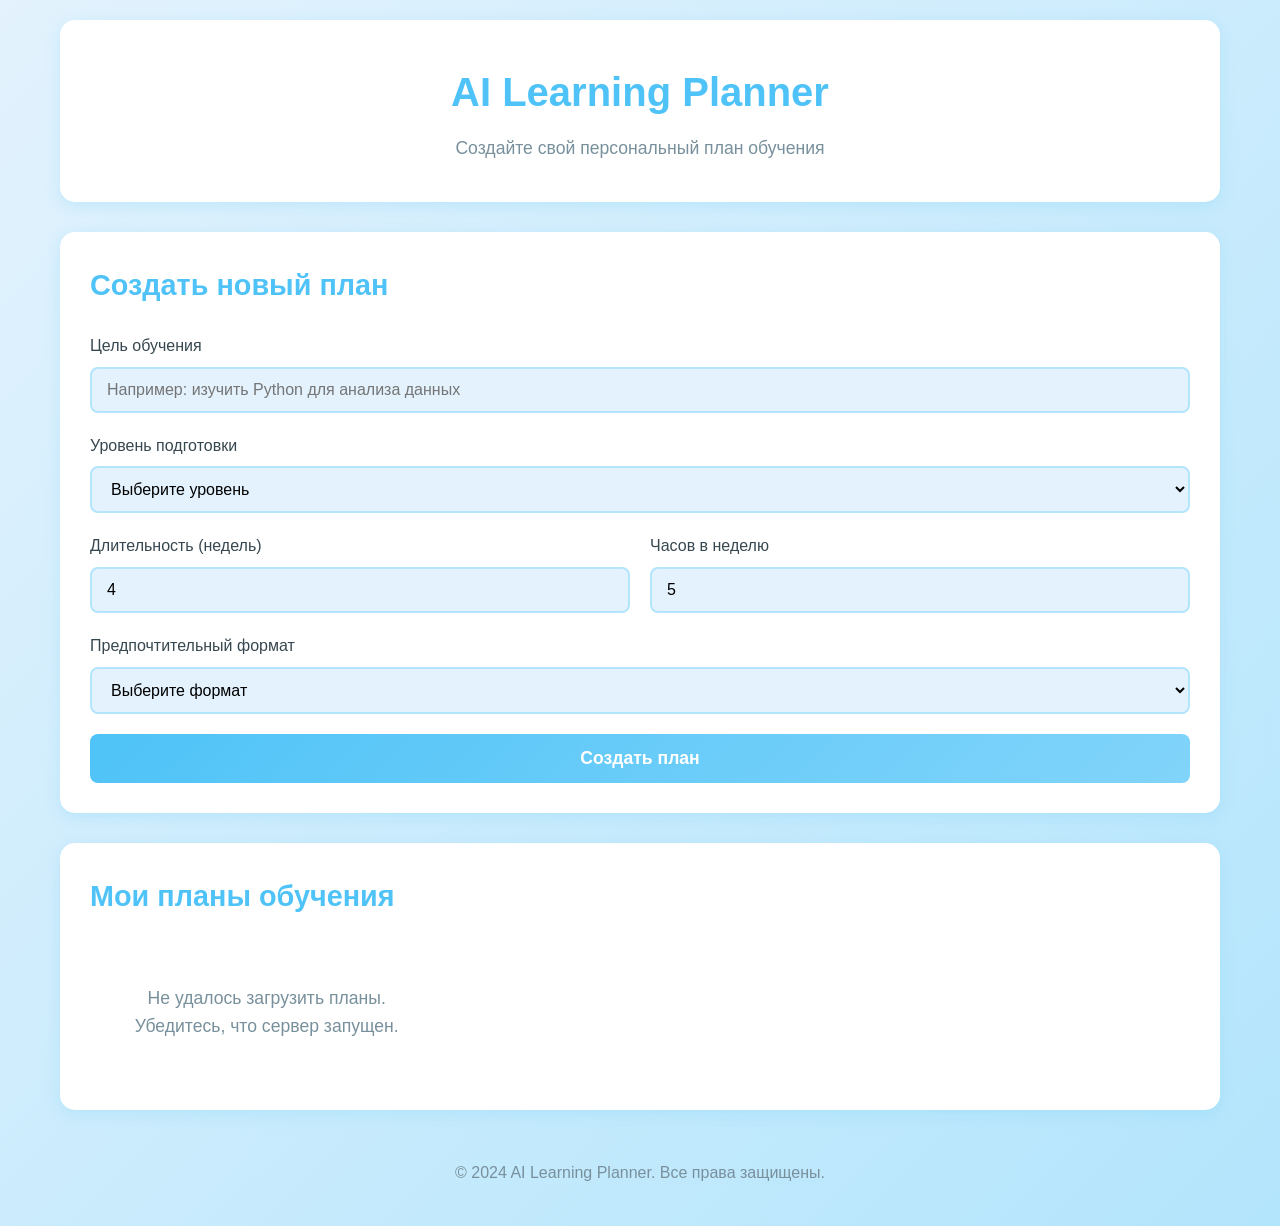
==== frontend/index.html @ 32728bbb "aa" ====
<!DOCTYPE html>
<html lang="ru">
<head>
    <meta charset="UTF-8">
    <meta name="viewport" content="width=device-width, initial-scale=1.0">
    <title>AI Learning Planner</title>
    <link rel="stylesheet" href="styles.css">
</head>
<body>
    <div class="container">
        <header>
            <h1>AI Learning Planner</h1>
            <p class="subtitle">Создайте свой персональный план обучения</p>
        </header>

        <main>
            <!-- Форма создания плана -->
            <section class="card form-section">
                <h2>Создать новый план</h2>
                <form id="planForm">
                    <div class="form-group">
                        <label for="goal">Цель обучения</label>
                        <input type="text" id="goal" name="goal" placeholder="Например: изучить Python для анализа данных" required>
                    </div>

                    <div class="form-group">
                        <label for="level">Уровень подготовки</label>
                        <select id="level" name="level" required>
                            <option value="">Выберите уровень</option>
                            <option value="beginner">Новичок</option>
                            <option value="intermediate">Средний</option>
                            <option value="advanced">Продвинутый</option>
                        </select>
                    </div>

                    <div class="form-row">
                        <div class="form-group">
                            <label for="duration_weeks">Длительность (недель)</label>
                            <input type="number" id="duration_weeks" name="duration_weeks" min="1" max="52" value="4" required>
                        </div>

                        <div class="form-group">
                            <label for="time_per_week">Часов в неделю</label>
                            <input type="number" id="time_per_week" name="time_per_week" min="1" max="40" value="5" required>
                        </div>
                    </div>

                    <div class="form-group">
                        <label for="preferred_format">Предпочтительный формат</label>
                        <select id="preferred_format" name="preferred_format" required>
                            <option value="">Выберите формат</option>
                            <option value="video">Видеоуроки</option>
                            <option value="text">Текстовые материалы</option>
                            <option value="interactive">Интерактивные упражнения</option>
                            <option value="mixed">Смешанный формат</option>
                        </select>
                    </div>

                    <button type="submit" class="btn-primary">Создать план</button>
                </form>
            </section>

            <!-- Список планов -->
            <section class="card plans-section">
                <h2>Мои планы обучения</h2>
                <div id="plansList" class="plans-grid">
                    <p class="loading">Загрузка планов...</p>
                </div>
            </section>

            <!-- Детали плана (модальное окно) -->
            <div id="planModal" class="modal">
                <div class="modal-content">
                    <span class="close-btn">&times;</span>
                    <div id="planDetails"></div>
                </div>
            </div>
        </main>

        <footer>
            <p>&copy; 2024 AI Learning Planner. Все права защищены.</p>
        </footer>
    </div>

    <script src="app.js"></script>
</body>
</html>
---- frontend/styles.css ----
/* Пастельные голубые оттенки */
:root {
    --primary-light: #E3F2FD;
    --primary-medium: #B3E5FC;
    --primary-dark: #81D4FA;
    --primary-accent: #4FC3F7;
    --text-dark: #37474F;
    --text-light: #78909C;
    --white: #FFFFFF;
    --shadow: rgba(129, 212, 250, 0.3);
}

* {
    margin: 0;
    padding: 0;
    box-sizing: border-box;
}

body {
    font-family: 'Segoe UI', Tahoma, Geneva, Verdana, sans-serif;
    background: linear-gradient(135deg, var(--primary-light) 0%, var(--primary-medium) 100%);
    color: var(--text-dark);
    line-height: 1.6;
    min-height: 100vh;
}

.container {
    max-width: 1200px;
    margin: 0 auto;
    padding: 20px;
}

/* Header */
header {
    text-align: center;
    padding: 40px 20px;
    background: var(--white);
    border-radius: 15px;
    margin-bottom: 30px;
    box-shadow: 0 4px 15px var(--shadow);
}

header h1 {
    color: var(--primary-accent);
    font-size: 2.5rem;
    margin-bottom: 10px;
}

.subtitle {
    color: var(--text-light);
    font-size: 1.1rem;
}

/* Cards */
.card {
    background: var(--white);
    border-radius: 15px;
    padding: 30px;
    margin-bottom: 30px;
    box-shadow: 0 4px 15px var(--shadow);
}

.card h2 {
    color: var(--primary-accent);
    margin-bottom: 25px;
    font-size: 1.8rem;
}

/* Form Styles */
.form-group {
    margin-bottom: 20px;
}

.form-group label {
    display: block;
    margin-bottom: 8px;
    color: var(--text-dark);
    font-weight: 500;
}

.form-group input,
.form-group select {
    width: 100%;
    padding: 12px 15px;
    border: 2px solid var(--primary-medium);
    border-radius: 8px;
    font-size: 1rem;
    transition: all 0.3s ease;
    background: var(--primary-light);
}

.form-group input:focus,
.form-group select:focus {
    outline: none;
    border-color: var(--primary-accent);
    background: var(--white);
    box-shadow: 0 0 10px var(--shadow);
}

.form-row {
    display: grid;
    grid-template-columns: 1fr 1fr;
    gap: 20px;
}

@media (max-width: 600px) {
    .form-row {
        grid-template-columns: 1fr;
    }
}

/* Buttons */
.btn-primary {
    background: linear-gradient(135deg, var(--primary-accent) 0%, var(--primary-dark) 100%);
    color: var(--white);
    border: none;
    padding: 14px 30px;
    border-radius: 8px;
    font-size: 1.1rem;
    cursor: pointer;
    transition: all 0.3s ease;
    width: 100%;
    font-weight: 600;
}

.btn-primary:hover {
    transform: translateY(-2px);
    box-shadow: 0 6px 20px var(--shadow);
}

.btn-primary:active {
    transform: translateY(0);
}

/* Plans Grid */
.plans-grid {
    display: grid;
    grid-template-columns: repeat(auto-fill, minmax(280px, 1fr));
    gap: 20px;
}

.plan-card {
    background: linear-gradient(135deg, var(--primary-light) 0%, var(--white) 100%);
    border-radius: 10px;
    padding: 20px;
    border: 2px solid var(--primary-medium);
    transition: all 0.3s ease;
    cursor: pointer;
}

.plan-card:hover {
    transform: translateY(-5px);
    box-shadow: 0 8px 25px var(--shadow);
    border-color: var(--primary-accent);
}

.plan-card h3 {
    color: var(--primary-accent);
    margin-bottom: 10px;
    font-size: 1.3rem;
}

.plan-card p {
    color: var(--text-light);
    margin-bottom: 8px;
    font-size: 0.95rem;
}

.plan-card .meta {
    display: flex;
    justify-content: space-between;
    margin-top: 15px;
    padding-top: 15px;
    border-top: 1px solid var(--primary-medium);
    font-size: 0.9rem;
    color: var(--text-light);
}

/* Modal */
.modal {
    display: none;
    position: fixed;
    z-index: 1000;
    left: 0;
    top: 0;
    width: 100%;
    height: 100%;
    background-color: rgba(55, 71, 79, 0.5);
    animation: fadeIn 0.3s ease;
}

@keyframes fadeIn {
    from { opacity: 0; }
    to { opacity: 1; }
}

.modal-content {
    background: var(--white);
    margin: 5% auto;
    padding: 30px;
    border-radius: 15px;
    width: 90%;
    max-width: 800px;
    max-height: 80vh;
    overflow-y: auto;
    position: relative;
    animation: slideDown 0.3s ease;
}

@keyframes slideDown {
    from {
        transform: translateY(-50px);
        opacity: 0;
    }
    to {
        transform: translateY(0);
        opacity: 1;
    }
}

.close-btn {
    color: var(--text-light);
    float: right;
    font-size: 2rem;
    font-weight: bold;
    cursor: pointer;
    transition: color 0.3s ease;
}

.close-btn:hover {
    color: var(--primary-accent);
}

/* Plan Details */
.plan-details h2 {
    color: var(--primary-accent);
    margin-bottom: 20px;
}

.plan-info {
    background: var(--primary-light);
    padding: 15px;
    border-radius: 8px;
    margin-bottom: 20px;
}

.plan-info p {
    margin-bottom: 8px;
}

.week-section {
    margin-bottom: 25px;
}

.week-section h3 {
    color: var(--primary-dark);
    margin-bottom: 10px;
    padding-bottom: 8px;
    border-bottom: 2px solid var(--primary-medium);
}

.week-section ul {
    list-style: none;
    padding-left: 0;
}

.week-section li {
    padding: 8px 0;
    padding-left: 25px;
    position: relative;
}

.week-section li:before {
    content: "✓";
    position: absolute;
    left: 0;
    color: var(--primary-accent);
    font-weight: bold;
}

/* Loading and Empty States */
.loading, .empty {
    text-align: center;
    color: var(--text-light);
    padding: 40px;
    font-size: 1.1rem;
}

/* Footer */
footer {
    text-align: center;
    padding: 20px;
    color: var(--text-light);
    margin-top: 20px;
}

/* Responsive */
@media (max-width: 768px) {
    header h1 {
        font-size: 2rem;
    }
    
    .card {
        padding: 20px;
    }
    
    .modal-content {
        margin: 10% auto;
        padding: 20px;
    }
}
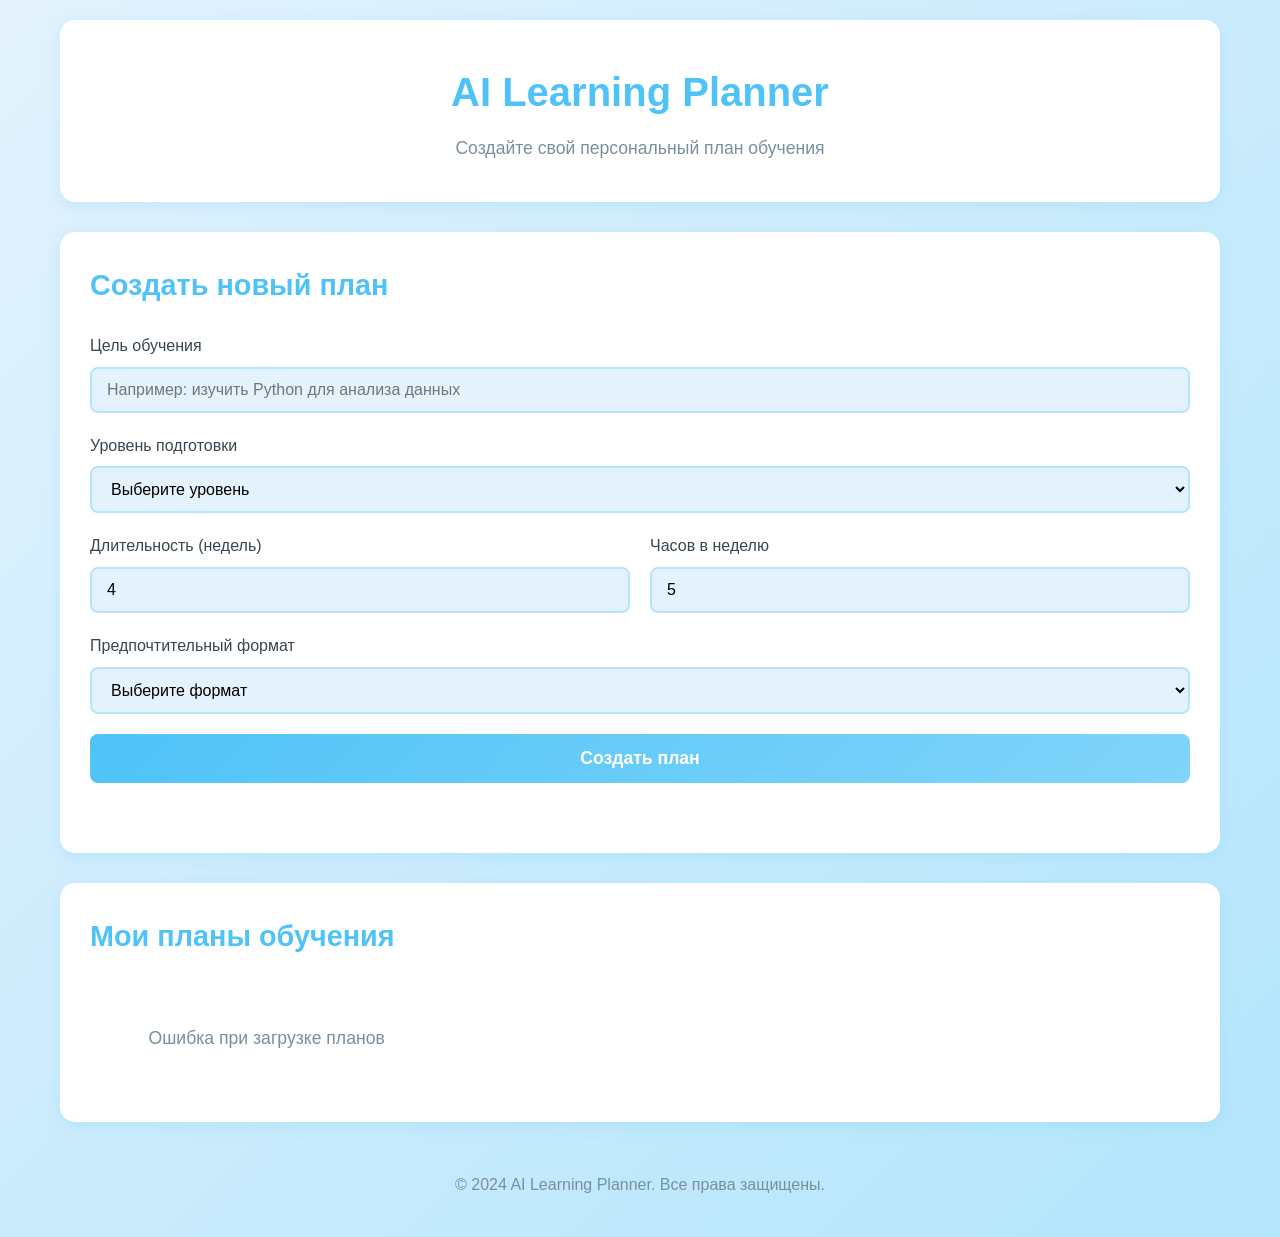
==== commit 380b60e5: "aa" ====
--- a/frontend/index.html
+++ b/frontend/index.html
@@ -56,7 +56,8 @@
                         </select>
                     </div>
 
-                    <button type="submit" class="btn-primary">Создать план</button>
+                    <button type="submit" class="btn-primary" id="submitBtn">Создать план</button>
+                    <p id="formStatus" class="form-status" role="status" aria-live="polite"></p>
                 </form>
             </section>
 
@@ -67,14 +68,6 @@
                     <p class="loading">Загрузка планов...</p>
                 </div>
             </section>
-
-            <!-- Детали плана (модальное окно) -->
-            <div id="planModal" class="modal">
-                <div class="modal-content">
-                    <span class="close-btn">&times;</span>
-                    <div id="planDetails"></div>
-                </div>
-            </div>
         </main>
 
         <footer>
--- a/frontend/styles.css
+++ b/frontend/styles.css
@@ -132,6 +132,39 @@
     transform: translateY(0);
 }
 
+.btn-primary:disabled {
+    opacity: 0.7;
+    cursor: wait;
+    transform: none;
+}
+
+.form-status {
+    margin-top: 16px;
+    padding: 12px 14px;
+    border-radius: 8px;
+    font-size: 0.95rem;
+    line-height: 1.5;
+    min-height: 1.25rem;
+}
+
+.form-status--loading {
+    background: var(--primary-light);
+    color: var(--text-dark);
+    border: 1px solid var(--primary-medium);
+}
+
+.form-status--error {
+    background: #ffebee;
+    color: #c62828;
+    border: 1px solid #ef9a9a;
+}
+
+.form-status--success {
+    background: #e8f5e9;
+    color: #2e7d32;
+    border: 1px solid #a5d6a7;
+}
+
 /* Plans Grid */
 .plans-grid {
     display: grid;
@@ -145,13 +178,219 @@
     padding: 20px;
     border: 2px solid var(--primary-medium);
     transition: all 0.3s ease;
-    cursor: pointer;
+    display: flex;
+    flex-direction: column;
 }
 
 .plan-card:hover {
     transform: translateY(-5px);
     box-shadow: 0 8px 25px var(--shadow);
     border-color: var(--primary-accent);
+}
+
+.btn-open-plan {
+    display: inline-block;
+    margin-top: auto;
+    text-align: center;
+    background: linear-gradient(135deg, var(--primary-accent) 0%, var(--primary-dark) 100%);
+    color: var(--white);
+    text-decoration: none;
+    padding: 10px 16px;
+    border-radius: 8px;
+    font-weight: 600;
+    transition: all 0.3s ease;
+}
+
+.btn-open-plan:hover {
+    transform: translateY(-2px);
+    box-shadow: 0 4px 12px var(--shadow);
+}
+
+.btn-secondary {
+    display: inline-block;
+    margin-top: 16px;
+    background: var(--white);
+    color: var(--primary-accent);
+    border: 2px solid var(--primary-accent);
+    padding: 10px 20px;
+    border-radius: 8px;
+    font-size: 1rem;
+    cursor: pointer;
+    text-decoration: none;
+    font-weight: 600;
+    transition: all 0.3s ease;
+}
+
+.btn-secondary:hover {
+    background: var(--primary-light);
+}
+
+/* Plan page */
+.header-compact {
+    text-align: left;
+    padding: 24px 28px;
+}
+
+.header-compact h1 {
+    font-size: 1.75rem;
+    margin-top: 8px;
+}
+
+.back-link {
+    color: var(--primary-accent);
+    text-decoration: none;
+    font-weight: 600;
+}
+
+.back-link:hover {
+    text-decoration: underline;
+}
+
+.plan-page-card {
+    max-width: 900px;
+    margin: 0 auto;
+}
+
+.plan-meta {
+    background: var(--primary-light);
+    padding: 16px 20px;
+    border-radius: 8px;
+    margin-bottom: 24px;
+    display: grid;
+    grid-template-columns: repeat(auto-fill, minmax(200px, 1fr));
+    gap: 8px 20px;
+}
+
+.plan-meta p {
+    margin: 0;
+    font-size: 0.95rem;
+}
+
+.progress-block {
+    margin-bottom: 28px;
+    padding: 20px;
+    background: linear-gradient(135deg, var(--primary-light) 0%, var(--white) 100%);
+    border-radius: 12px;
+    border: 2px solid var(--primary-medium);
+}
+
+.progress-header {
+    display: flex;
+    justify-content: space-between;
+    align-items: center;
+    margin-bottom: 12px;
+}
+
+.progress-label {
+    font-weight: 600;
+    color: var(--text-dark);
+}
+
+.progress-percent {
+    font-size: 1.5rem;
+    font-weight: 700;
+    color: var(--primary-accent);
+}
+
+.progress-track {
+    height: 14px;
+    background: var(--primary-medium);
+    border-radius: 999px;
+    overflow: hidden;
+}
+
+.progress-fill {
+    height: 100%;
+    background: linear-gradient(90deg, var(--primary-dark) 0%, var(--primary-accent) 100%);
+    border-radius: 999px;
+    transition: width 0.35s ease;
+}
+
+.progress-stats {
+    margin-top: 10px;
+    color: var(--text-light);
+    font-size: 0.95rem;
+}
+
+.plan-sections-title {
+    color: var(--primary-accent);
+    margin-bottom: 20px;
+    font-size: 1.4rem;
+}
+
+.card-inner {
+    background: var(--primary-light);
+    border-radius: 10px;
+    padding: 20px;
+    margin-bottom: 20px;
+    border: 1px solid var(--primary-medium);
+}
+
+.week-title {
+    color: var(--primary-dark);
+    margin-bottom: 16px;
+    padding-bottom: 8px;
+    border-bottom: 2px solid var(--primary-medium);
+}
+
+.plan-section h4 {
+    color: var(--text-dark);
+    font-size: 0.9rem;
+    text-transform: uppercase;
+    letter-spacing: 0.04em;
+    margin-bottom: 10px;
+    margin-top: 12px;
+}
+
+.plan-section:first-of-type h4 {
+    margin-top: 0;
+}
+
+.task-list {
+    list-style: none;
+    padding: 0;
+    margin: 0 0 8px 0;
+}
+
+.task-item {
+    display: flex;
+    align-items: flex-start;
+    gap: 12px;
+    padding: 10px 12px;
+    margin-bottom: 6px;
+    background: var(--white);
+    border-radius: 8px;
+    cursor: pointer;
+    border: 1px solid transparent;
+    transition: all 0.2s ease;
+}
+
+.task-item:hover {
+    border-color: var(--primary-medium);
+}
+
+.task-item--done .task-text {
+    text-decoration: line-through;
+    color: var(--text-light);
+}
+
+.task-checkbox {
+    width: 20px;
+    height: 20px;
+    margin-top: 2px;
+    flex-shrink: 0;
+    accent-color: var(--primary-accent);
+    cursor: pointer;
+}
+
+.task-text {
+    flex: 1;
+    line-height: 1.5;
+}
+
+.btn-reset-progress {
+    width: 100%;
+    margin-top: 8px;
 }
 
 .plan-card h3 {
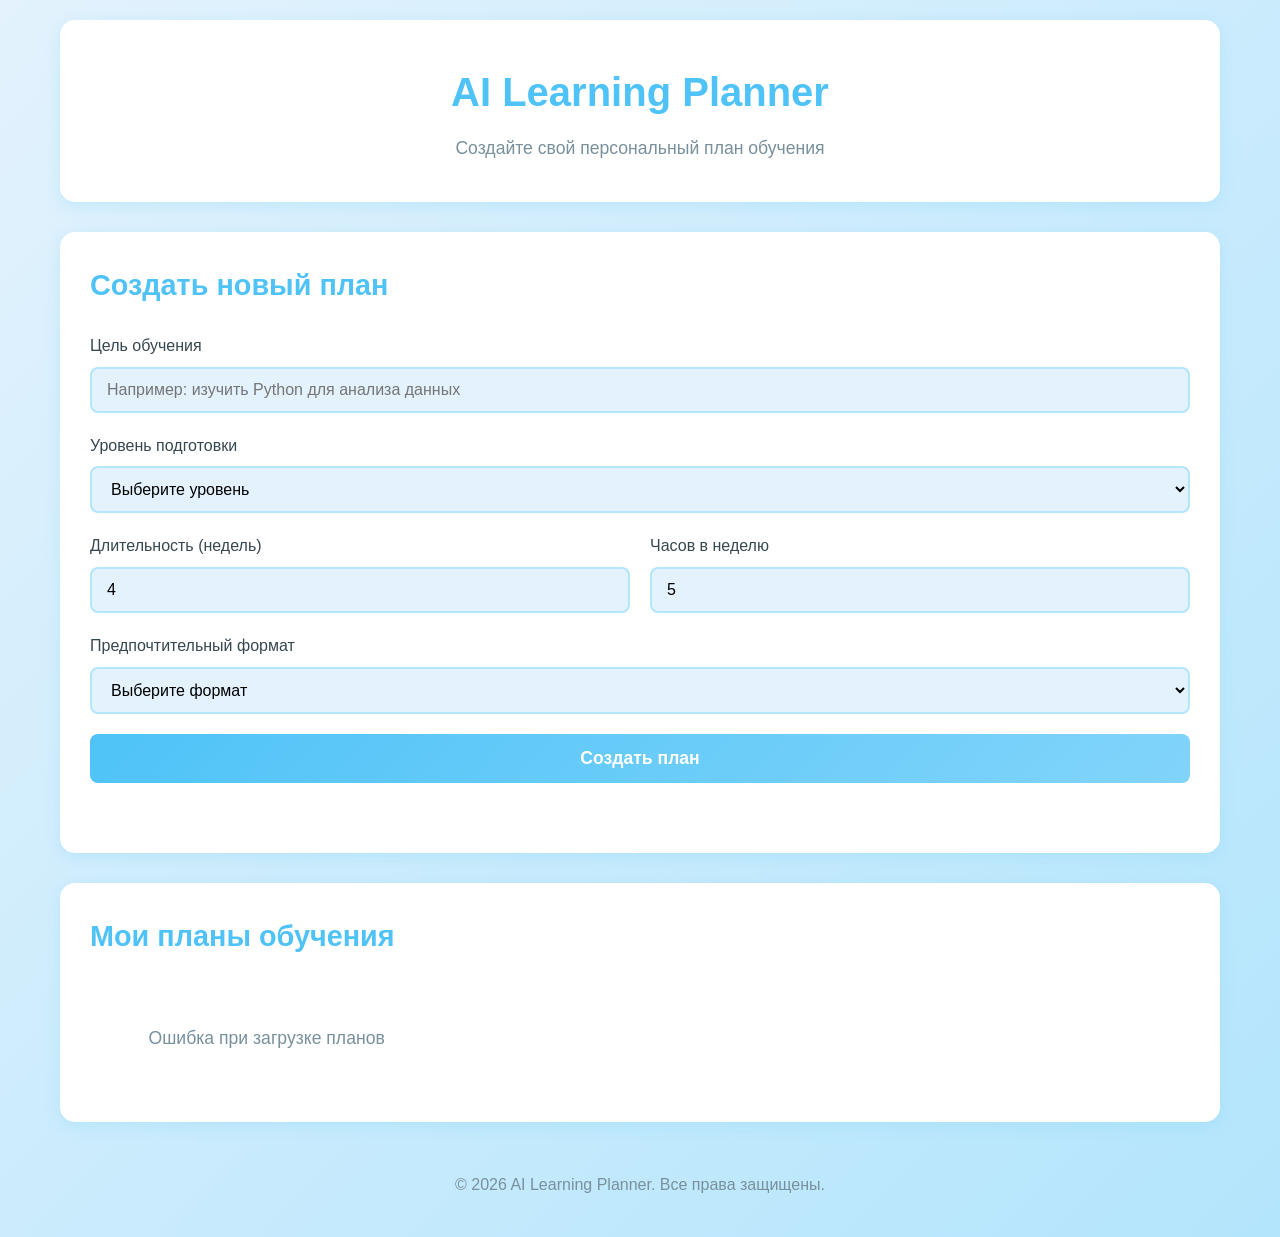
==== commit b1feee5f: "finish" ====
--- a/frontend/index.html
+++ b/frontend/index.html
@@ -71,7 +71,7 @@
         </main>
 
         <footer>
-            <p>&copy; 2024 AI Learning Planner. Все права защищены.</p>
+            <p>&copy; 2026 AI Learning Planner. Все права защищены.</p>
         </footer>
     </div>
 
--- a/frontend/styles.css
+++ b/frontend/styles.css
@@ -226,6 +226,49 @@
 }
 
 /* Plan page */
+.plan-header-actions {
+    display: flex;
+    flex-wrap: wrap;
+    align-items: center;
+    justify-content: space-between;
+    gap: 12px;
+    margin-bottom: 8px;
+}
+
+.plan-header-buttons {
+    display: flex;
+    flex-wrap: wrap;
+    align-items: center;
+    gap: 10px;
+}
+
+.btn-edit-plan,
+.btn-delete-plan {
+    margin-top: 0;
+    white-space: nowrap;
+}
+
+.btn-danger {
+    background: var(--white);
+    color: #c62828;
+    border: 2px solid #ef5350;
+    padding: 10px 20px;
+    border-radius: 8px;
+    font-size: 1rem;
+    cursor: pointer;
+    font-weight: 600;
+    transition: all 0.3s ease;
+}
+
+.btn-danger:hover:not(:disabled) {
+    background: #ffebee;
+}
+
+.btn-danger:disabled {
+    opacity: 0.7;
+    cursor: wait;
+}
+
 .header-compact {
     text-align: left;
     padding: 24px 28px;
